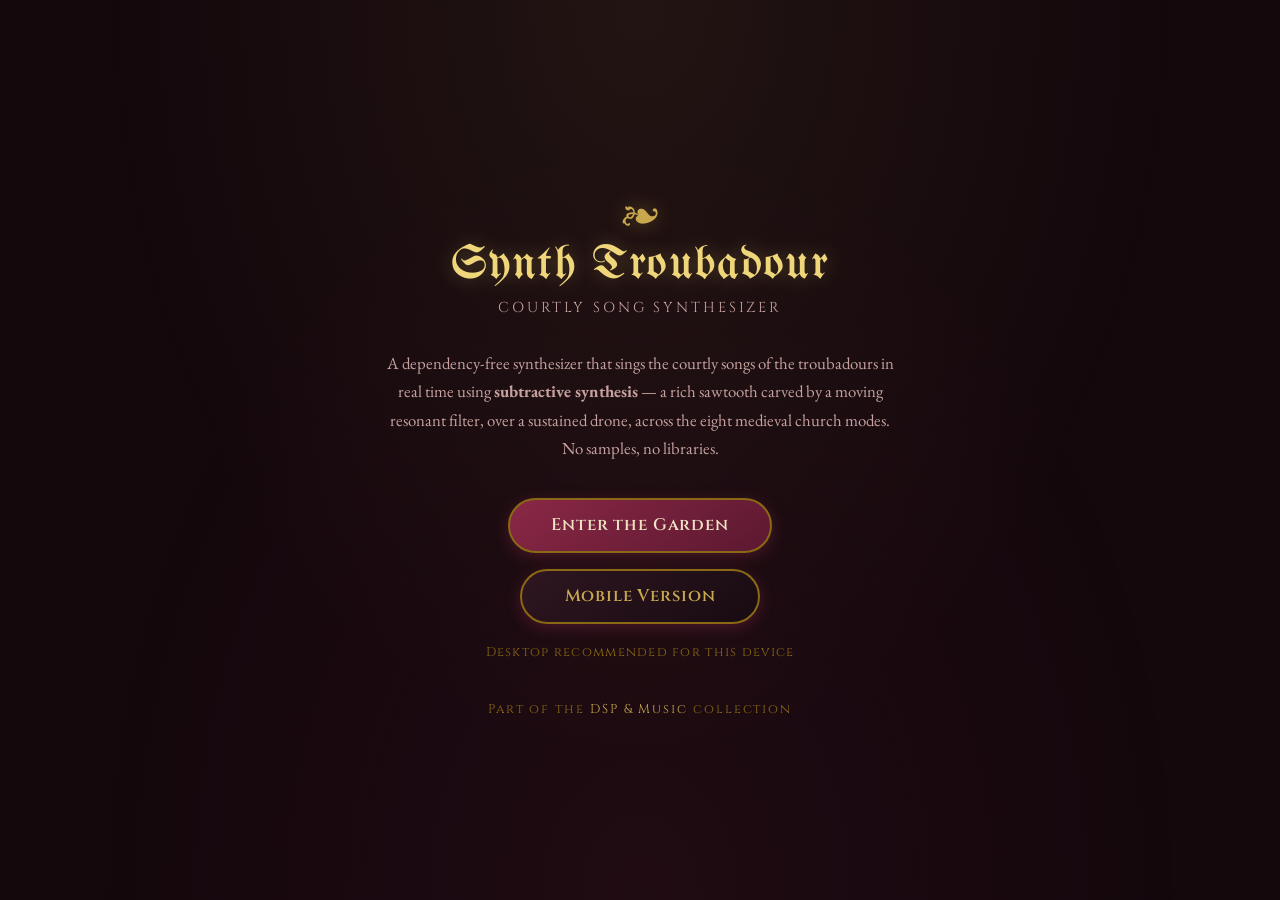
==== index.html @ 16e833c4 "Add Synth_Troubadour: high-quality Web Audio synthesizer Recreates an early-Western-music style in t" ====
<!DOCTYPE html>
<html lang="en">
<head>
    <meta charset="UTF-8">
    <meta name="viewport" content="width=device-width, initial-scale=1.0">
    <title>Synth Troubadour — Courtly Song Synthesizer</title>
    <link rel="preconnect" href="https://fonts.googleapis.com">
    <link rel="preconnect" href="https://fonts.gstatic.com" crossorigin>
    <link href="https://fonts.googleapis.com/css2?family=UnifrakturMaguntia&family=Cinzel:wght@400;600;700&family=EB+Garamond:ital,wght@0,400;0,600;1,400&display=swap" rel="stylesheet">
    <style>
        :root { --gold: #c8a84e; --gold-bright: #f0d67a; --gold-dark: #8b6914; --accent: #8a2846; --text-main: #ecd8c8; --text-dim: #c7a2a0; --bg-dark: #14080d; }
        * { margin: 0; padding: 0; box-sizing: border-box; }
        body { font-family: 'EB Garamond', Georgia, serif; background: var(--bg-dark); color: var(--text-main); min-height: 100vh; display: flex; flex-direction: column; align-items: center; justify-content: center; text-align: center; padding: 2rem; }
        body::before { content: ''; position: fixed; inset: 0; background: radial-gradient(ellipse at 50% 0%, rgba(200,168,78,0.08), transparent 60%), radial-gradient(ellipse at 50% 100%, rgba(138,40,70,0.10), transparent 60%); pointer-events: none; }
        .content { position: relative; z-index: 1; max-width: 520px; }
        .cross { font-size: 2.4rem; color: var(--gold); text-shadow: 0 0 20px rgba(200,168,78,0.4); }
        h1 { font-family: 'UnifrakturMaguntia', 'Cinzel', serif; font-size: clamp(1.8rem, 5vw, 3rem); font-weight: 400; color: var(--gold-bright); text-shadow: 0 0 20px rgba(240,214,122,0.3); margin: 0.5rem 0; letter-spacing: 0.03em; }
        .subtitle { font-family: 'Cinzel', serif; font-size: 0.9rem; letter-spacing: 0.2em; text-transform: uppercase; color: var(--text-dim); margin-bottom: 2rem; }
        .desc { color: var(--text-dim); line-height: 1.7; margin-bottom: 2.2rem; font-size: 1.05rem; }
        .launch { display: flex; flex-direction: column; gap: 1rem; align-items: center; }
        .btn { font-family: 'Cinzel', serif; font-size: 1.05rem; font-weight: 600; color: #efe3c4; background: linear-gradient(145deg, var(--accent), #5c1830); border: 2px solid var(--gold-dark); border-radius: 50px; padding: 0.9rem 2.6rem; cursor: pointer; text-decoration: none; transition: all 0.3s ease; box-shadow: 0 4px 15px rgba(138,40,70,0.4); letter-spacing: 0.05em; min-width: 240px; }
        .btn:hover { border-color: var(--gold); box-shadow: 0 4px 20px rgba(138,40,70,0.6), 0 0 20px rgba(200,168,78,0.2); transform: translateY(-1px); }
        .btn.secondary { background: linear-gradient(145deg, #2e1620, #180b12); color: var(--gold); }
        .recommend { font-size: 0.8rem; color: var(--gold-dark); font-family: 'Cinzel', serif; letter-spacing: 0.1em; margin-top: 0.3rem; }
        .foot { margin-top: 2.5rem; font-size: 0.8rem; color: var(--gold-dark); letter-spacing: 0.15em; font-family: 'Cinzel', serif; }
    </style>
</head>
<body>
    <div class="content">
        <div class="cross">&#x2767;</div>
        <h1>Synth Troubadour</h1>
        <div class="subtitle">Courtly Song Synthesizer</div>
        <p class="desc">A dependency-free synthesizer that sings the courtly songs of the troubadours in real time using <strong>subtractive synthesis</strong> &mdash; a rich sawtooth carved by a moving resonant filter, over a sustained drone, across the eight medieval church modes. No samples, no libraries.</p>
        <div class="launch">
            <a class="btn" id="primaryBtn" href="desktop.html">Enter the Garden</a>
            <a class="btn secondary" id="secondaryBtn" href="troubadour_mobile.html">Mobile Version</a>
            <div class="recommend" id="recommend"></div>
        </div>
        <div class="foot">Part of the <a href="https://github.com/BrendanJamesLynskey/DSP_and_Music" style="color:var(--gold);text-decoration:none">DSP &amp; Music</a> collection</div>
    </div>
    <script>
        (function () {
            const isMobile = /Android|iPhone|iPad|iPod|Mobile/i.test(navigator.userAgent) || window.innerWidth < 700;
            const primary = document.getElementById('primaryBtn');
            const secondary = document.getElementById('secondaryBtn');
            const rec = document.getElementById('recommend');
            if (isMobile) {
                primary.href = 'troubadour_mobile.html'; primary.textContent = 'Enter (Mobile)';
                secondary.href = 'desktop.html'; secondary.textContent = 'Desktop Version';
                rec.textContent = 'Mobile device detected';
            } else {
                rec.textContent = 'Desktop recommended for this device';
            }
        })();
    </script>
</body>
</html>
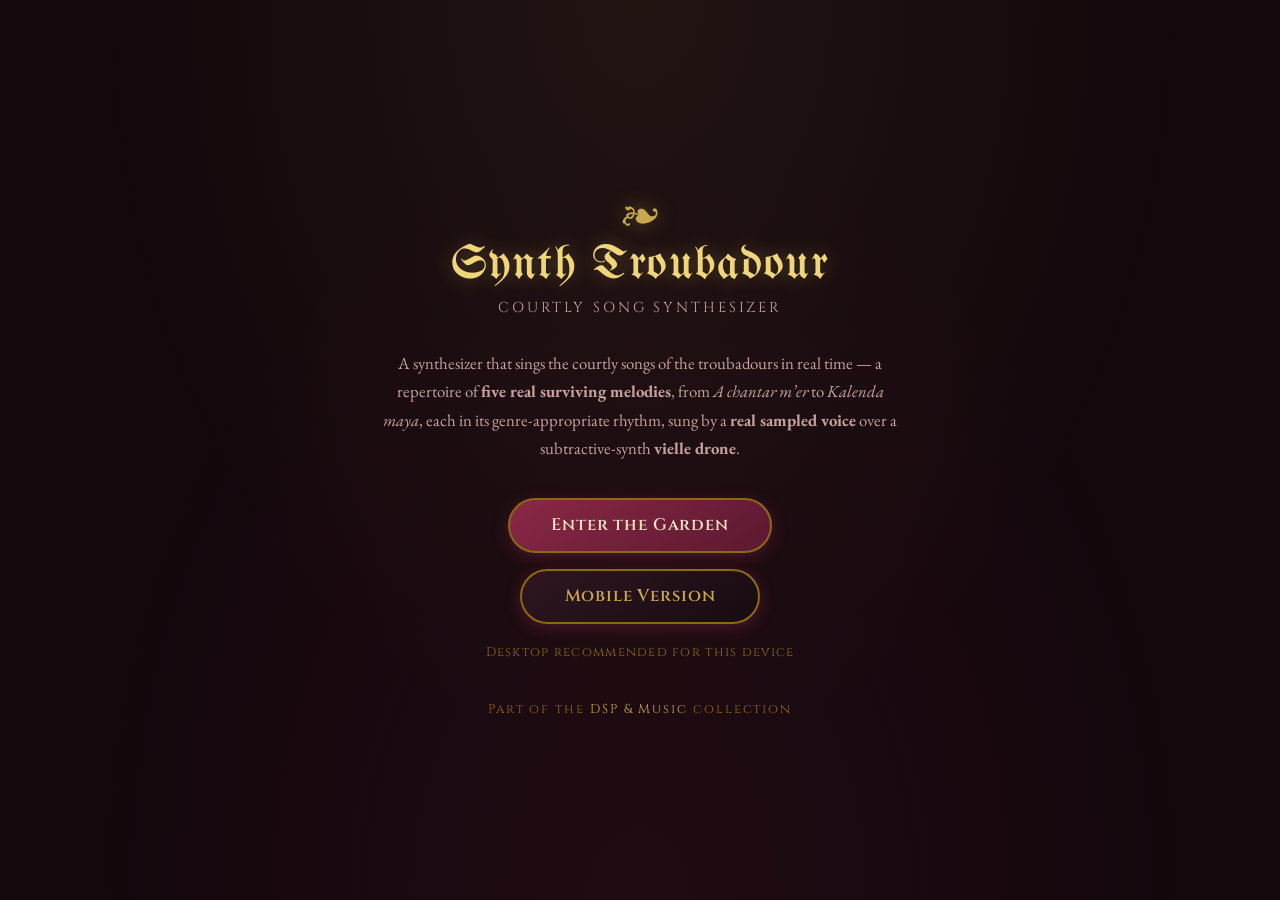
==== commit b0546f4d: "Refresh text: five real songs / sampled voice (remove stale synthesis copy) Update index.html, deskt" ====
--- a/index.html
+++ b/index.html
@@ -30,7 +30,7 @@
         <div class="cross">&#x2767;</div>
         <h1>Synth Troubadour</h1>
         <div class="subtitle">Courtly Song Synthesizer</div>
-        <p class="desc">A dependency-free synthesizer that sings the courtly songs of the troubadours in real time using <strong>subtractive synthesis</strong> &mdash; a rich sawtooth carved by a moving resonant filter, over a sustained drone, across the eight medieval church modes. No samples, no libraries.</p>
+        <p class="desc">A synthesizer that sings the courtly songs of the troubadours in real time &mdash; a repertoire of <strong>five real surviving melodies</strong>, from <em>A chantar m&#8217;er</em> to <em>Kalenda maya</em>, each in its genre-appropriate rhythm, sung by a <strong>real sampled voice</strong> over a subtractive-synth <strong>vielle drone</strong>.</p>
         <div class="launch">
             <a class="btn" id="primaryBtn" href="desktop.html">Enter the Garden</a>
             <a class="btn secondary" id="secondaryBtn" href="troubadour_mobile.html">Mobile Version</a>
